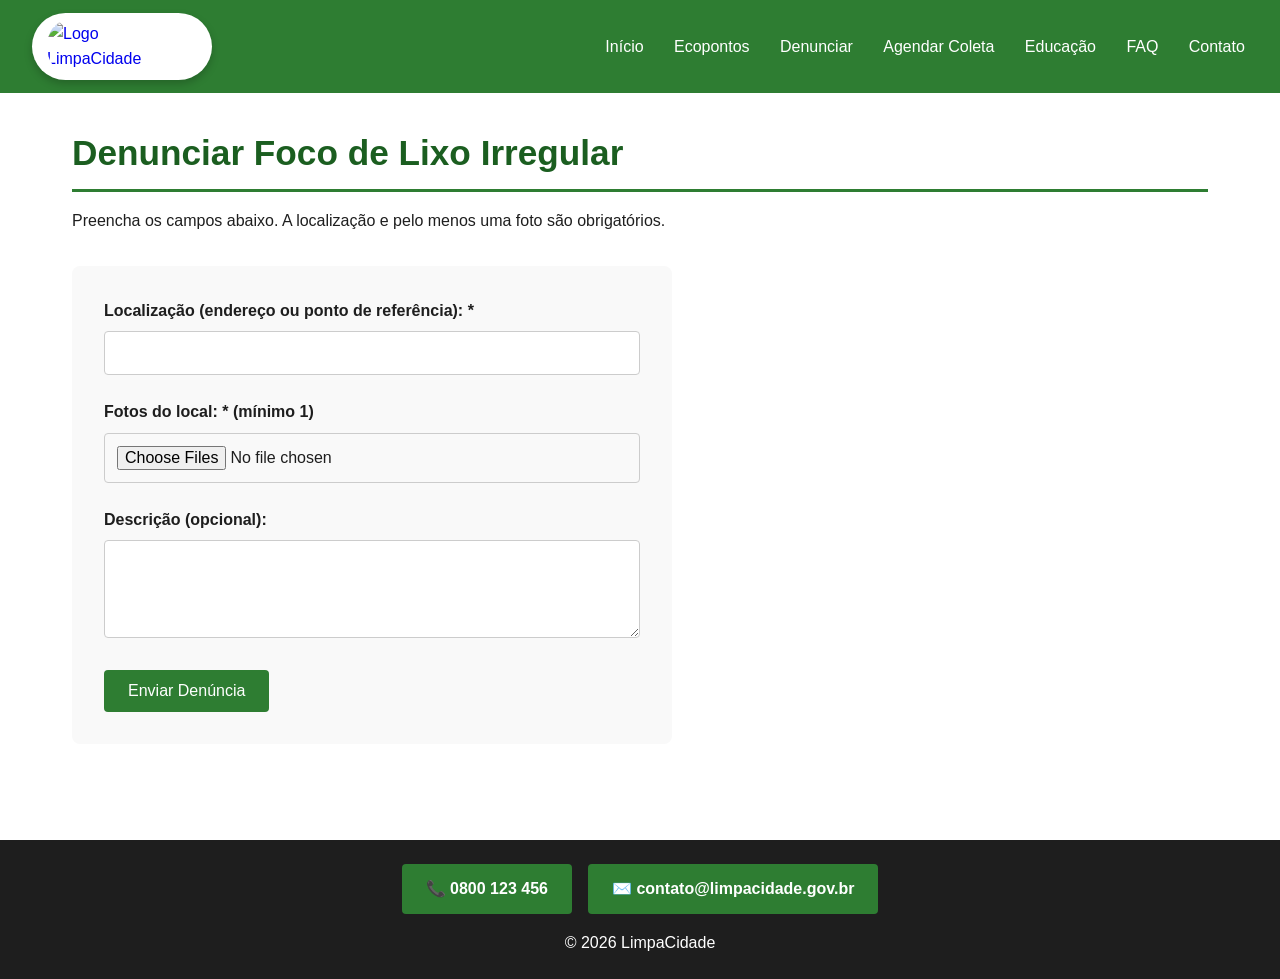
==== denunciar.html @ 496870b5 "Código sobre o projeto de nivelamento. Código do site LimpaCidade, desenvolvido para o projeto de ni" ====
<!DOCTYPE html>
<html lang="pt-BR">
<head>
  <meta charset="UTF-8">
  <meta name="viewport" content="width=device-width, initial-scale=1.0">
  <title>LimpaCidade - Denunciar Descarte Irregular</title>
  <link rel="stylesheet" href="style.css">
</head>
<body>
  <header>
    <a href="index.html" class="logo-link">
      <img src="img/logo.png" alt="Logo LimpaCidade" class="logo">
    </a>
    <nav>
      <ul>
        <li><a href="index.html">Início</a></li>
        <li><a href="mapa.html">Ecopontos</a></li>
        <li><a href="denunciar.html">Denunciar</a></li>
        <li><a href="agendar.html">Agendar Coleta</a></li>
        <li><a href="educacao.html">Educação</a></li>
        <li><a href="faq.html">FAQ</a></li>
        <li><a href="contato.html">Contato</a></li>
      </ul>
    </nav>
  </header>

  <main>
    <h1>Denunciar Foco de Lixo Irregular</h1>
    <p>Preencha os campos abaixo. A localização e pelo menos uma foto são obrigatórios.</p>

    <form id="form-denuncia">
      <div class="form-group">
        <label for="localizacao">Localização (endereço ou ponto de referência): *</label>
        <input type="text" id="localizacao" name="localizacao" required>
      </div>

      <div class="form-group">
        <label for="fotos">Fotos do local: * (mínimo 1)</label>
        <input type="file" id="fotos" name="fotos" accept="image/*" multiple required>
      </div>

      <div class="form-group">
        <label for="descricao">Descrição (opcional):</label>
        <textarea id="descricao" name="descricao" rows="4"></textarea>
      </div>

      <button type="submit">Enviar Denúncia</button>
    </form>
  </main>

  <footer>
    <div class="contact-buttons">
      <a href="tel:0800123456">📞 0800 123 456</a>
      <a href="mailto:contato@limpacidade.gov.br">✉️ contato@limpacidade.gov.br</a>
    </div>
    <p>&copy; 2026 LimpaCidade</p>
  </footer>

  <script src="script.js"></script>
</body>
</html>
---- style.css ----
* {
  margin: 0;
  padding: 0;
  box-sizing: border-box;
  font-family: Arial, Roboto, sans-serif;
}

body {
  background-color: #ffffff;
  color: #1e1e1e;
  line-height: 1.6;
  display: flex;
  flex-direction: column;
  min-height: 100vh;
}

header {
  background-color: #2e7d32;
  color: white;
  padding: 0.8rem 2rem;
  display: flex;
  justify-content: space-between;
  align-items: center;
  flex-wrap: wrap;
}

.logo-link {
  display: inline-block;
  text-decoration: none;
  transition: transform 0.3s ease;
}

.logo-link:hover {
  transform: scale(1.02);
}

.logo {
  width: 180px;
  background-color: white;
  padding: 8px 15px;
  border-radius: 40px;
  box-shadow: 0 4px 8px rgba(0,0,0,0.2);
  transition: box-shadow 0.3s ease, transform 0.3s ease;
  display: block;
}

.logo:hover {
  box-shadow: 0 6px 12px rgba(0,0,0,0.3);
}

nav ul {
  display: flex;
  list-style: none;
  gap: 1.5rem;
  flex-wrap: wrap;
}

nav a {
  color: white;
  text-decoration: none;
  font-weight: 500;
  padding: 0.5rem 0.2rem;
  transition: background-color 0.2s, color 0.2s;
}

nav a:hover {
  background-color: #1b5e20;
  color: #ffffff;
  border-radius: 4px;
}

main {
  flex: 1;
  padding: 2rem;
  max-width: 1200px;
  margin: 0 auto;
  width: 100%;
}

h1, h2, h3 {
  color: #1b5e20;
  margin-bottom: 1rem;
}

h1 {
  font-size: 2.2rem;
  border-bottom: 3px solid #2e7d32;
  padding-bottom: 0.5rem;
}

.card {
  background-color: #f9f9f9;
  border-left: 5px solid #2e7d32;
  padding: 1.5rem;
  margin: 1.5rem 0;
  border-radius: 0 8px 8px 0;
  box-shadow: 0 2px 5px rgba(0,0,0,0.1);
}

button, .btn {
  background-color: #2e7d32;
  color: white;
  border: none;
  padding: 0.75rem 1.5rem;
  font-size: 1rem;
  border-radius: 4px;
  cursor: pointer;
  transition: background-color 0.2s;
  text-decoration: none;
  display: inline-block;
}

button:hover, .btn:hover {
  background-color: #1b5e20;
}

form {
  background: #f9f9f9;
  padding: 2rem;
  border-radius: 8px;
  max-width: 600px;
  margin: 2rem 0;
}

.form-group {
  margin-bottom: 1.5rem;
}

label {
  display: block;
  margin-bottom: 0.5rem;
  font-weight: 600;
}

input, textarea, select {
  width: 100%;
  padding: 0.75rem;
  border: 1px solid #ccc;
  border-radius: 4px;
  font-size: 1rem;
}

input:focus, textarea:focus, select:focus {
  outline: 2px solid #2e7d32;
  border-color: transparent;
}

.error-message {
  color: #d32f2f;
  font-size: 0.9rem;
  margin-top: 0.3rem;
}

footer {
  background-color: #1e1e1e;
  color: white;
  text-align: center;
  padding: 1.5rem;
  margin-top: 2rem;
}

.contact-buttons {
  display: flex;
  gap: 1rem;
  justify-content: center;
  margin-bottom: 1rem;
  flex-wrap: wrap;
}

.contact-buttons a {
  background-color: #2e7d32;
  color: white;
  padding: 0.75rem 1.5rem;
  border-radius: 4px;
  text-decoration: none;
  font-weight: bold;
  transition: background-color 0.2s;
}

.contact-buttons a:hover {
  background-color: #1b5e20;
}

.map-placeholder {
  width: 100%;
  height: auto;
  background-color: #e0e0e0;
  display: flex;
  align-items: center;
  justify-content: center;
  border-radius: 8px;
  margin: 2rem 0;
  border: 2px dashed #2e7d32;
  overflow: hidden;
}

.map-placeholder img {
  width: 100%;
  height: 100%;
  object-fit: cover;
  display: block;
}

.ecoponto-card {
  background: white;
  border: 1px solid #ddd;
  border-radius: 8px;
  padding: 1rem;
  margin-bottom: 1rem;
  box-shadow: 0 1px 3px rgba(0,0,0,0.1);
}

.ecoponto-card h3 {
  margin-bottom: 0.5rem;
  color: #2e7d32;
}

.ecoponto-card .materiais {
  display: flex;
  flex-wrap: wrap;
  gap: 0.5rem;
  margin: 0.5rem 0;
}

.tag {
  background-color: #2e7d32;
  color: white;
  padding: 0.25rem 0.75rem;
  border-radius: 20px;
  font-size: 0.8rem;
}

.filter-buttons {
  display: flex;
  gap: 1rem;
  flex-wrap: wrap;
  margin: 1.5rem 0;
}

.filter-btn {
  background-color: #e0e0e0;
  color: #1e1e1e;
  border: none;
  padding: 0.5rem 1rem;
  border-radius: 20px;
  cursor: pointer;
  transition: all 0.2s;
}

.filter-btn.active {
  background-color: #2e7d32;
  color: white;
}

.filter-btn:hover {
  background-color: #bdbdbd;
}

details {
  background: #f9f9f9;
  margin: 0.5rem 0;
  padding: 0.5rem 1rem;
  border-radius: 4px;
  border: 1px solid #ddd;
}

summary {
  font-weight: bold;
  cursor: pointer;
  color: #1b5e20;
}

summary:hover {
  text-decoration: underline;
}

.text-center {
  text-align: center;
}

.mt-2 {
  margin-top: 2rem;
}
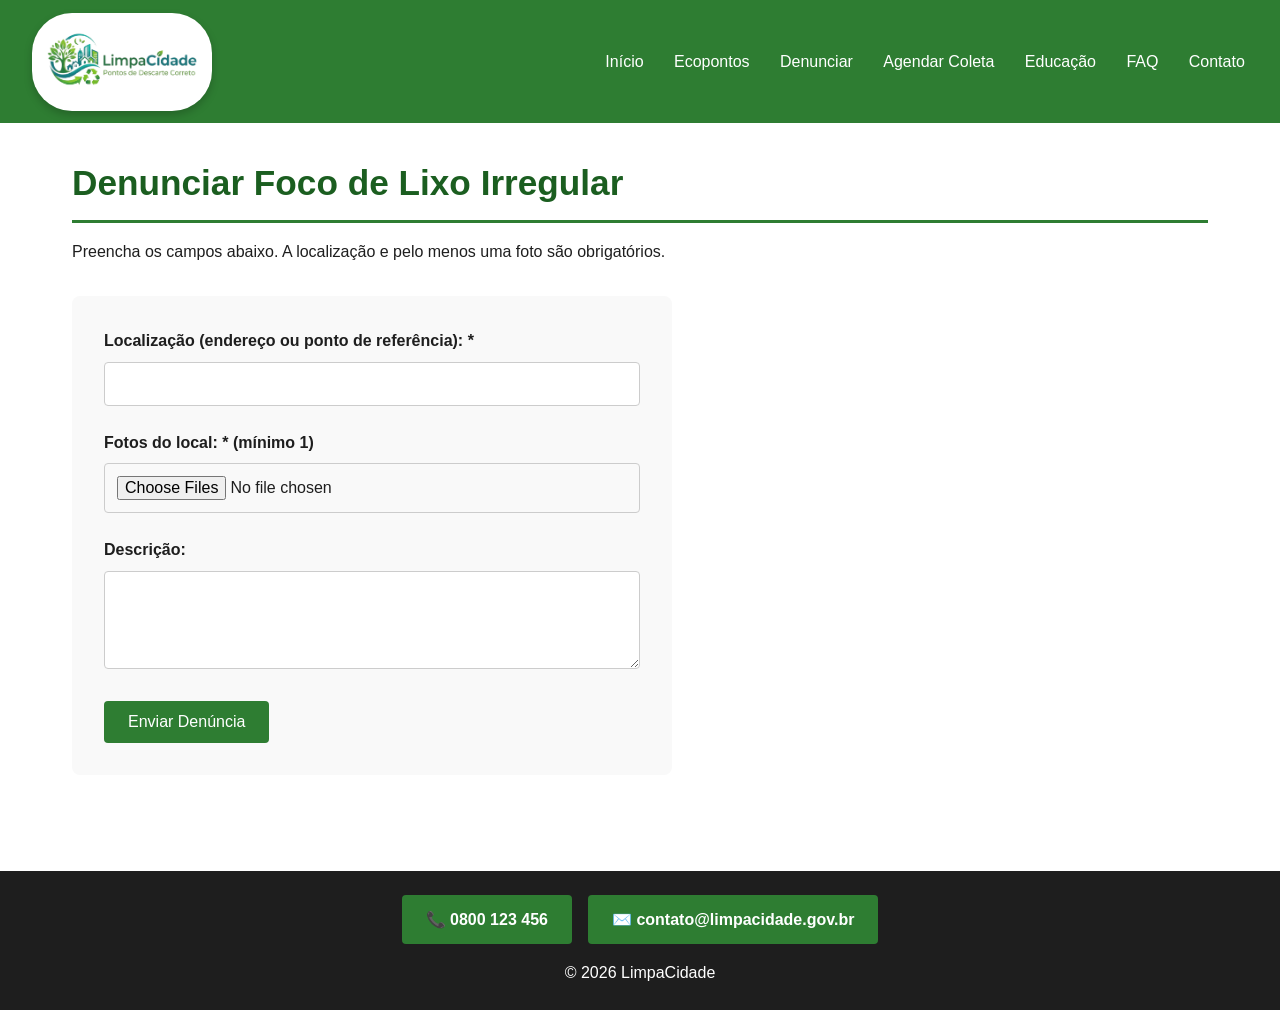
==== commit f91fa31b: "Add files via upload" ====
--- a/denunciar.html
+++ b/denunciar.html
@@ -40,8 +40,8 @@
       </div>
 
       <div class="form-group">
-        <label for="descricao">Descrição (opcional):</label>
-        <textarea id="descricao" name="descricao" rows="4"></textarea>
+        <label for="descricao">Descrição:</label>
+        <textarea id="descricao" name="descricao" rows="4" required></textarea>
       </div>
 
       <button type="submit">Enviar Denúncia</button>
